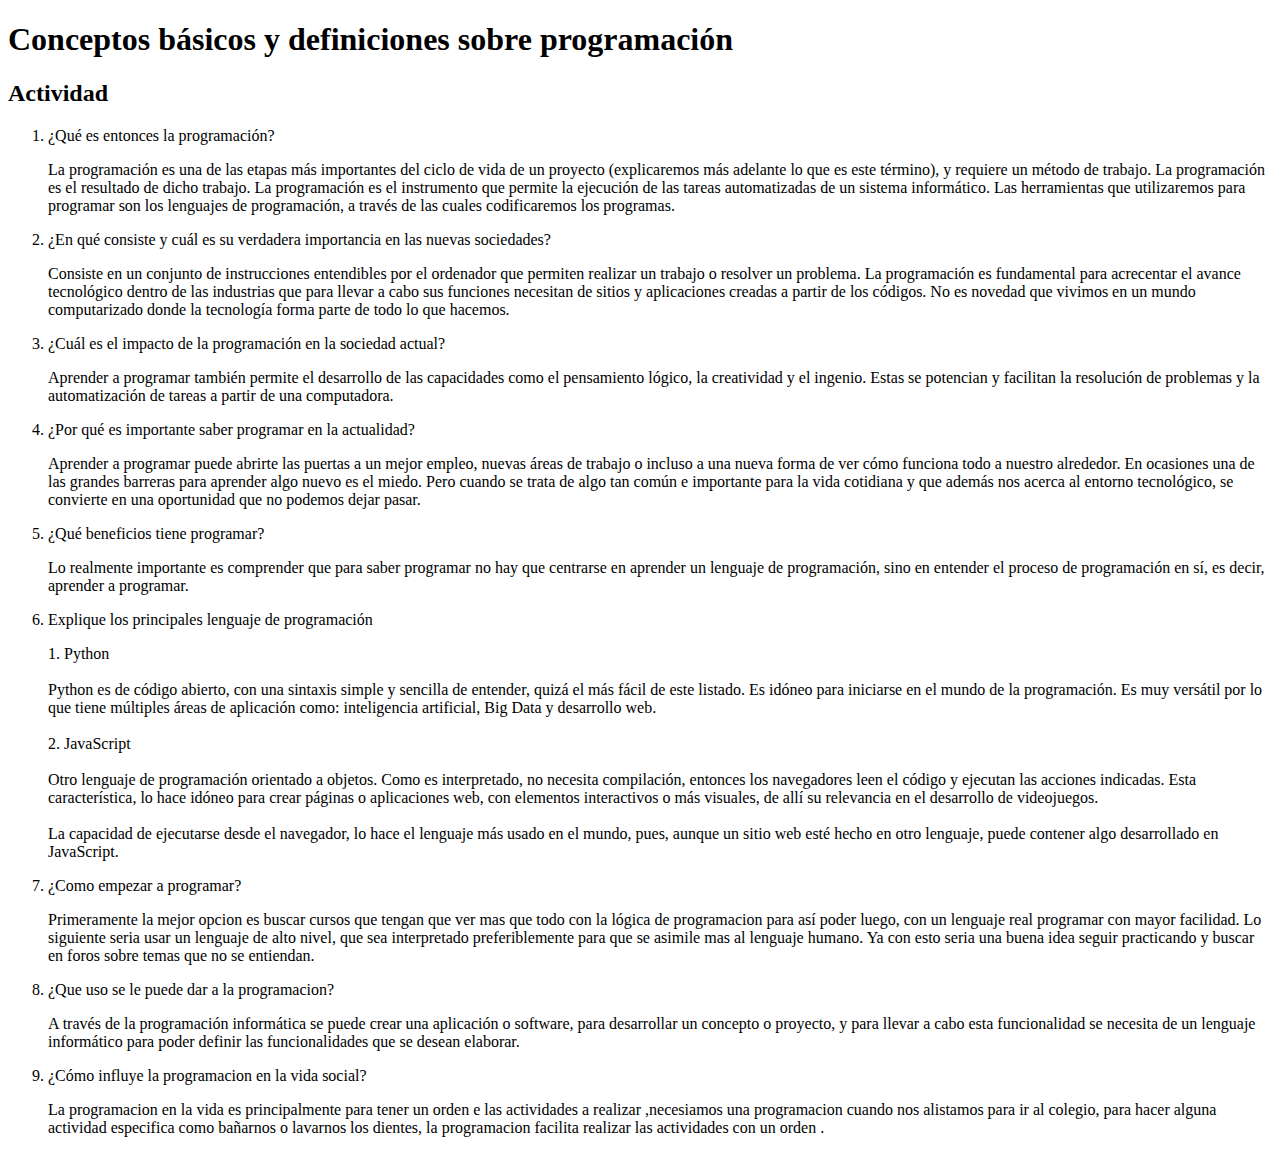
==== Guia_1/index.html @ c80b23b4 "Haciendo html guia 1" ====
<!DOCTYPE html>
<html lang="en">
<head>
    <meta charset="UTF-8">
    <title>Conceptos Programación</title>
</head>
<body>
    <h1>Conceptos básicos y definiciones sobre programación</h1>
    <h2>Actividad</h2>
    <article>
        <ol>
            <li><p>¿Qué es entonces la programación?</p></li>

            <p>La programación es una de las etapas más importantes del ciclo de vida de un proyecto (explicaremos más adelante lo que es este término), y requiere un método de trabajo. La programación es el resultado de dicho trabajo. La programación es el instrumento que permite la ejecución de las tareas automatizadas de un sistema informático. Las herramientas que utilizaremos para programar son los lenguajes de programación, a través de las cuales codificaremos los programas.</p>

            <li>¿En qué consiste y cuál es su verdadera importancia en las nuevas sociedades?</li>

            <p>Consiste en un conjunto de instrucciones entendibles por el ordenador que permiten realizar un trabajo o resolver un problema. La programación es fundamental para acrecentar el avance tecnológico dentro de las industrias que para llevar a cabo sus funciones necesitan de sitios y aplicaciones creadas a partir de los códigos. No es novedad que vivimos en un mundo computarizado donde la tecnología forma parte de todo lo que hacemos.</p>

            <li>¿Cuál es el impacto de la programación en la sociedad actual?</li>

            <p>Aprender a programar también permite el desarrollo de las capacidades como el pensamiento lógico, la creatividad y el ingenio. Estas se potencian y facilitan la resolución de problemas y la automatización de tareas a partir de una computadora.</p>

            <li>¿Por qué es importante saber programar en la actualidad?</li>

            <p>Aprender a programar puede abrirte las puertas a un mejor empleo, nuevas áreas de trabajo o incluso a una nueva forma de ver cómo funciona todo a nuestro alrededor.

            En ocasiones una de las grandes barreras para aprender algo nuevo es el miedo. Pero cuando se trata de algo tan común e importante para la vida cotidiana y que además nos acerca al entorno tecnológico, se convierte en una oportunidad que no podemos dejar pasar.</p>

            <li>¿Qué beneficios tiene programar?</li>

            <p>Lo realmente importante es comprender que para saber programar no hay que centrarse en aprender un lenguaje de programación, sino en entender el proceso de programación en sí, es decir, aprender a programar.</p>

            <li>Explique los principales lenguaje de programación</li>

            <p>1.	Python<br><br>
            
            Python es de código abierto, con una sintaxis simple y sencilla de entender, quizá el más fácil de este listado. Es idóneo para iniciarse en el mundo de la programación. Es muy versátil por lo que tiene múltiples áreas de aplicación como: inteligencia artificial, Big Data y desarrollo web. <br><br>

            2.	JavaScript <br><br>
            
            Otro lenguaje de programación orientado a objetos. Como es interpretado, no necesita compilación, entonces los navegadores leen el código y ejecutan las acciones indicadas. Esta característica, lo hace idóneo para crear páginas o aplicaciones web, con elementos interactivos o más visuales, de allí su relevancia en el desarrollo de videojuegos. <br><br>

            La capacidad de ejecutarse desde el navegador, lo hace el lenguaje más usado en el mundo, pues, aunque un sitio web esté hecho en otro lenguaje, puede contener algo desarrollado en JavaScript.
            </p>

            <li>¿Como empezar a programar?</li>

            <p>Primeramente la mejor opcion es buscar cursos que tengan que ver mas que todo con la lógica de programacion para así poder luego, con un lenguaje real programar con mayor facilidad. Lo siguiente seria usar un lenguaje de alto nivel, que sea interpretado preferiblemente para que se asimile mas al lenguaje humano. Ya con esto seria una buena idea seguir practicando y buscar en foros sobre temas que no se entiendan.</p>

            <li>¿Que uso se le puede dar a la programacion?</li>

            <p>A través de la programación informática se puede crear una aplicación o software, para desarrollar un concepto o proyecto, y para llevar a cabo esta funcionalidad se necesita de un lenguaje informático para poder definir las funcionalidades que se desean elaborar.</p>

            <li>¿Cómo influye la programacion en la vida social?</li>

            <p>La programacion en la vida es principalmente para tener un orden e las actividades a realizar ,necesiamos una programacion cuando nos alistamos para ir al colegio, para hacer alguna actividad especifica como bañarnos o lavarnos los dientes, la programacion facilita realizar las actividades con un orden .</p>
        </ol>
    </article>
</body>
</html>
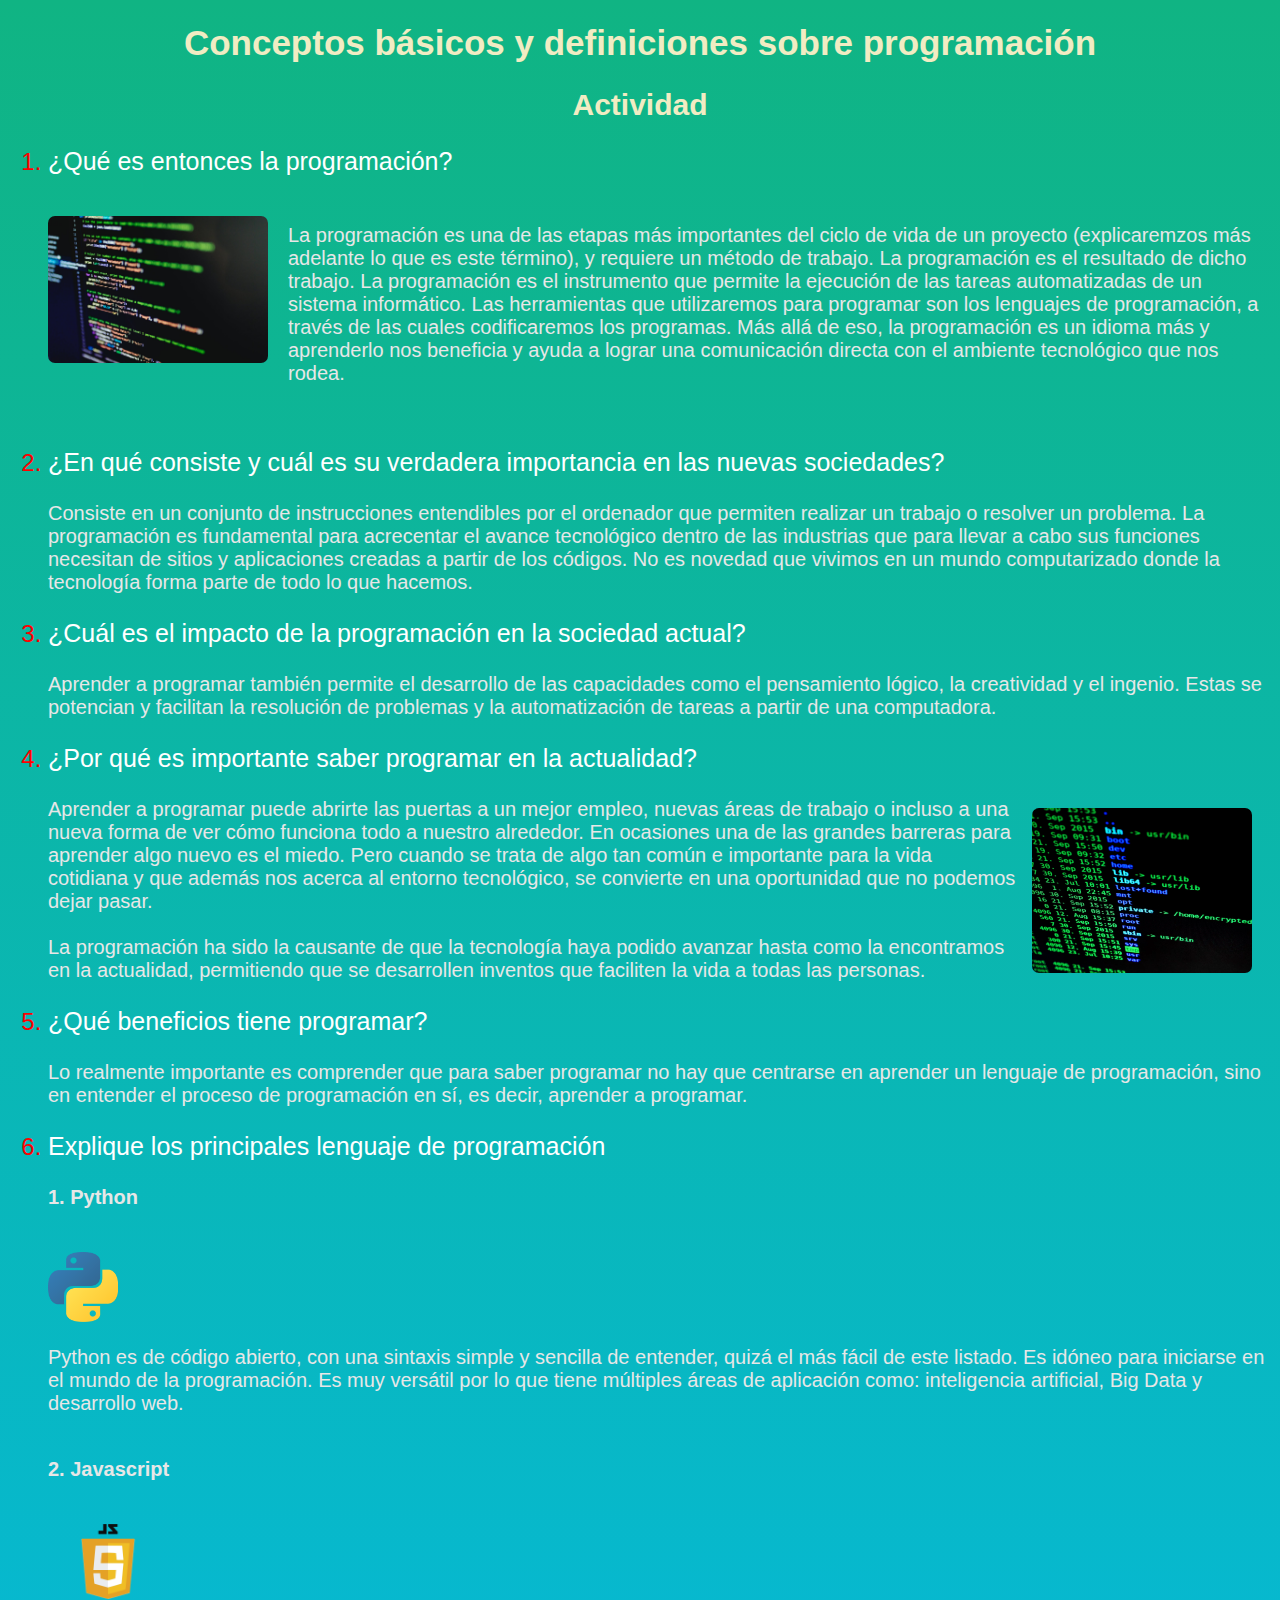
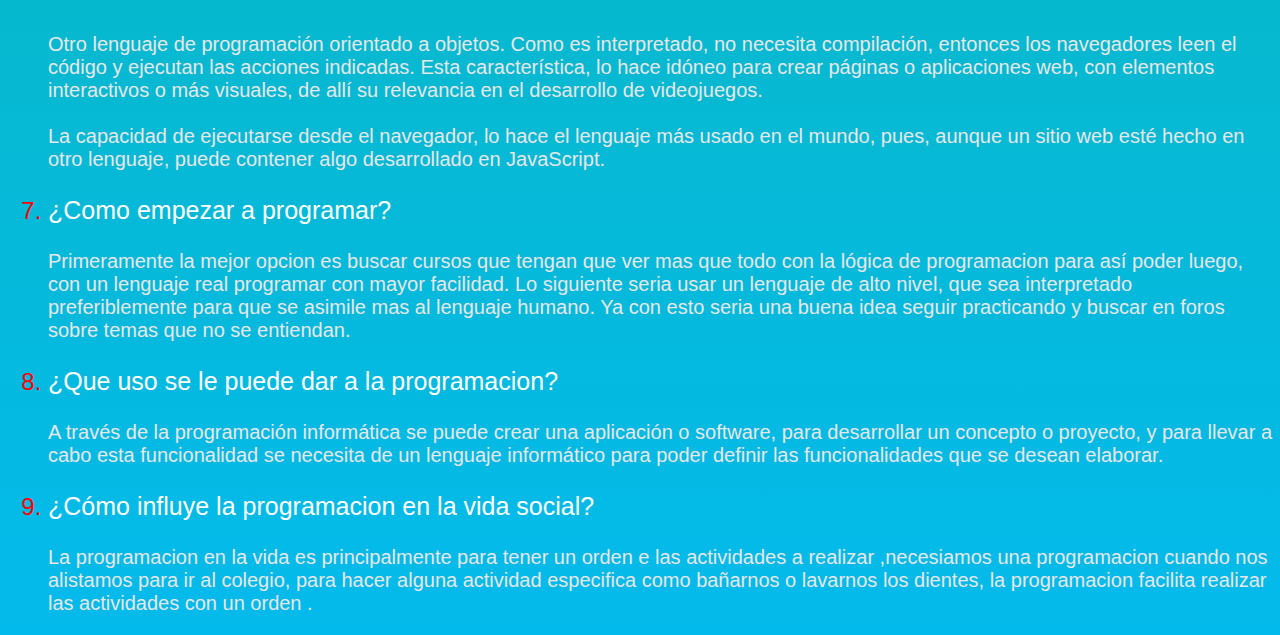
==== commit 7d61dd7f: "Añadiendo estilo e imagenes" ====
--- a/Guia_1/index.html
+++ b/Guia_1/index.html
@@ -3,6 +3,7 @@
 <head>
     <meta charset="UTF-8">
     <title>Conceptos Programación</title>
+    <link rel="stylesheet" href="style.css">
 </head>
 <body>
     <h1>Conceptos básicos y definiciones sobre programación</h1>
@@ -11,48 +12,58 @@
         <ol>
             <li><p>¿Qué es entonces la programación?</p></li>
 
-            <p>La programación es una de las etapas más importantes del ciclo de vida de un proyecto (explicaremos más adelante lo que es este término), y requiere un método de trabajo. La programación es el resultado de dicho trabajo. La programación es el instrumento que permite la ejecución de las tareas automatizadas de un sistema informático. Las herramientas que utilizaremos para programar son los lenguajes de programación, a través de las cuales codificaremos los programas.</p>
+            <img class="punto1" src="foto_punto_1.jpeg" width="220px">
 
-            <li>¿En qué consiste y cuál es su verdadera importancia en las nuevas sociedades?</li>
+            <p><br>La programación es una de las etapas más importantes del ciclo de vida de un proyecto (explicaremzos más adelante lo que es este término), y requiere un método de trabajo. La programación es el resultado de dicho trabajo. La programación es el instrumento que permite la ejecución de las tareas automatizadas de un sistema informático. Las herramientas que utilizaremos para programar son los lenguajes de programación, a través de las cuales codificaremos los programas. Más allá de eso, la programación es un idioma más y aprenderlo nos beneficia y ayuda a lograr una comunicación directa con el ambiente tecnológico que nos rodea.</p><br>
+
+            <li><p>¿En qué consiste y cuál es su verdadera importancia en las nuevas sociedades?</p></li>
 
             <p>Consiste en un conjunto de instrucciones entendibles por el ordenador que permiten realizar un trabajo o resolver un problema. La programación es fundamental para acrecentar el avance tecnológico dentro de las industrias que para llevar a cabo sus funciones necesitan de sitios y aplicaciones creadas a partir de los códigos. No es novedad que vivimos en un mundo computarizado donde la tecnología forma parte de todo lo que hacemos.</p>
 
-            <li>¿Cuál es el impacto de la programación en la sociedad actual?</li>
+            <li><p>¿Cuál es el impacto de la programación en la sociedad actual?</p></li>
 
             <p>Aprender a programar también permite el desarrollo de las capacidades como el pensamiento lógico, la creatividad y el ingenio. Estas se potencian y facilitan la resolución de problemas y la automatización de tareas a partir de una computadora.</p>
 
-            <li>¿Por qué es importante saber programar en la actualidad?</li>
+            <li><p>¿Por qué es importante saber programar en la actualidad?</p></li>
+
+            <img class="punto4" src="punto_4.webp" width="220px">
 
             <p>Aprender a programar puede abrirte las puertas a un mejor empleo, nuevas áreas de trabajo o incluso a una nueva forma de ver cómo funciona todo a nuestro alrededor.
 
-            En ocasiones una de las grandes barreras para aprender algo nuevo es el miedo. Pero cuando se trata de algo tan común e importante para la vida cotidiana y que además nos acerca al entorno tecnológico, se convierte en una oportunidad que no podemos dejar pasar.</p>
+            En ocasiones una de las grandes barreras para aprender algo nuevo es el miedo. Pero cuando se trata de algo tan común e importante para la vida cotidiana y que además nos acerca al entorno tecnológico, se convierte en una oportunidad que no podemos dejar pasar.<br><br>
+            La programación ha sido la causante de que la tecnología haya podido avanzar hasta como la encontramos en la actualidad, permitiendo que se desarrollen inventos que faciliten la vida a todas las personas.
+            </p>
 
-            <li>¿Qué beneficios tiene programar?</li>
+            <li><p>¿Qué beneficios tiene programar?</p></li>
 
             <p>Lo realmente importante es comprender que para saber programar no hay que centrarse en aprender un lenguaje de programación, sino en entender el proceso de programación en sí, es decir, aprender a programar.</p>
 
-            <li>Explique los principales lenguaje de programación</li>
+            <li><p>Explique los principales lenguaje de programación</p></li>
 
-            <p>1.	Python<br><br>
+            <p><strong>1.   Python</strong><br><br></p>
             
-            Python es de código abierto, con una sintaxis simple y sencilla de entender, quizá el más fácil de este listado. Es idóneo para iniciarse en el mundo de la programación. Es muy versátil por lo que tiene múltiples áreas de aplicación como: inteligencia artificial, Big Data y desarrollo web. <br><br>
+            <img class="punto_6" src="Logo_python.PNG" width="70px">
 
-            2.	JavaScript <br><br>
+            <p>Python es de código abierto, con una sintaxis simple y sencilla de entender, quizá el más fácil de este listado. Es idóneo para iniciarse en el mundo de la programación. Es muy versátil por lo que tiene múltiples áreas de aplicación como: inteligencia artificial, Big Data y desarrollo web. <br><br></p>
+
+            <p><strong>2.   Javascript</strong><br><br></p>
+
+            <img class="punto_6_2" src="Logo_javascript.png" width="120px">
             
-            Otro lenguaje de programación orientado a objetos. Como es interpretado, no necesita compilación, entonces los navegadores leen el código y ejecutan las acciones indicadas. Esta característica, lo hace idóneo para crear páginas o aplicaciones web, con elementos interactivos o más visuales, de allí su relevancia en el desarrollo de videojuegos. <br><br>
+            <p>Otro lenguaje de programación orientado a objetos. Como es interpretado, no necesita compilación, entonces los navegadores leen el código y ejecutan las acciones indicadas. Esta característica, lo hace idóneo para crear páginas o aplicaciones web, con elementos interactivos o más visuales, de allí su relevancia en el desarrollo de videojuegos. <br><br>
 
             La capacidad de ejecutarse desde el navegador, lo hace el lenguaje más usado en el mundo, pues, aunque un sitio web esté hecho en otro lenguaje, puede contener algo desarrollado en JavaScript.
             </p>
 
-            <li>¿Como empezar a programar?</li>
+            <li><p>¿Como empezar a programar?</p></li>
 
             <p>Primeramente la mejor opcion es buscar cursos que tengan que ver mas que todo con la lógica de programacion para así poder luego, con un lenguaje real programar con mayor facilidad. Lo siguiente seria usar un lenguaje de alto nivel, que sea interpretado preferiblemente para que se asimile mas al lenguaje humano. Ya con esto seria una buena idea seguir practicando y buscar en foros sobre temas que no se entiendan.</p>
 
-            <li>¿Que uso se le puede dar a la programacion?</li>
+            <li><p>¿Que uso se le puede dar a la programacion?</p></li>
 
             <p>A través de la programación informática se puede crear una aplicación o software, para desarrollar un concepto o proyecto, y para llevar a cabo esta funcionalidad se necesita de un lenguaje informático para poder definir las funcionalidades que se desean elaborar.</p>
 
-            <li>¿Cómo influye la programacion en la vida social?</li>
+            <li><p>¿Cómo influye la programacion en la vida social?</p></li>
 
             <p>La programacion en la vida es principalmente para tener un orden e las actividades a realizar ,necesiamos una programacion cuando nos alistamos para ir al colegio, para hacer alguna actividad especifica como bañarnos o lavarnos los dientes, la programacion facilita realizar las actividades con un orden .</p>
         </ol>
--- a/Guia_1/style.css
+++ b/Guia_1/style.css
@@ -0,0 +1,49 @@
+body{
+    font-family:"Arial";
+    background: linear-gradient(#10b483, #03baec);
+}
+
+ol > li{
+    font-size: 24px;
+    color: red;
+}
+
+p{
+    font-size: 20px;
+    color: #e7e7e7;
+}
+
+ol > li > p{
+    font-size: 25px;
+    color:white;
+}
+
+.punto1{
+    float: left;
+    margin-right: 20px;
+    margin-top: 15px;
+    border-radius: 7px;
+}
+
+.punto4{
+    float:right;
+    margin-right: 20px;
+    margin-top: 10px;
+    border-radius: 7px;
+    margin-left: 15px;
+}
+
+.punto_6_2{
+    position:relative;
+    margin-bottom: 10px;
+}
+
+h1, h2{
+    text-align: center;
+    font-size: 35px;
+    color: #F1ECC3;
+}
+
+h2{
+    font-size:30px ;
+}
